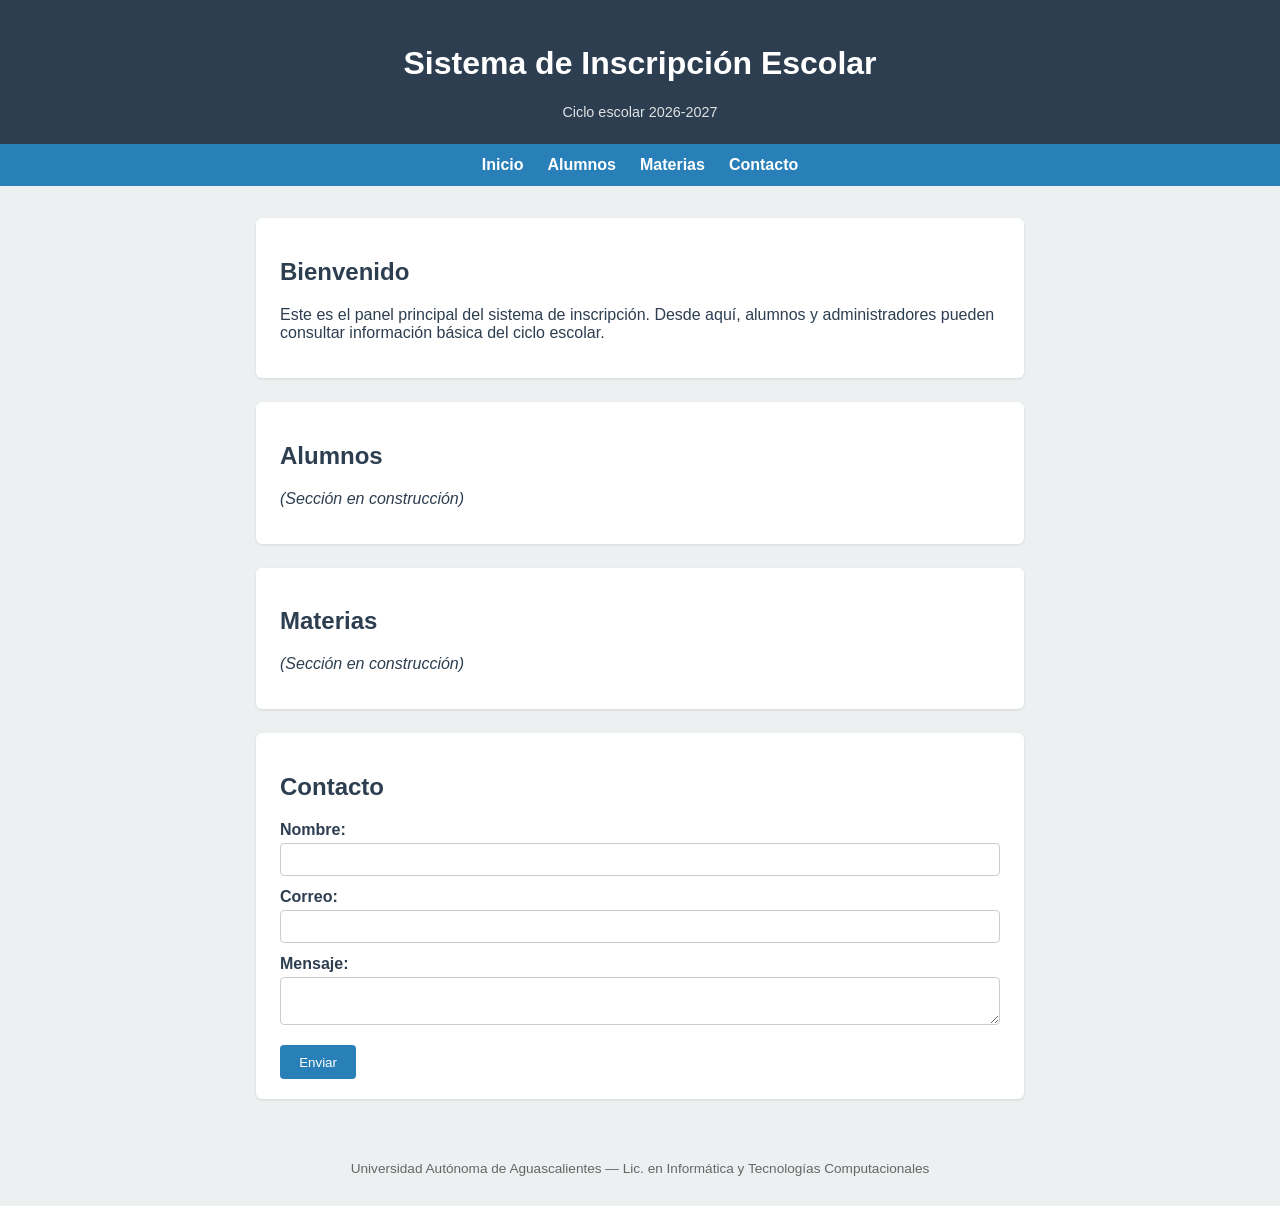
==== index.html @ aa394626 "Agrega archivos iniciales del proyecto de práctica" ====
<!DOCTYPE html>
<html lang="es">
<head>
  <meta charset="UTF-8">
  <title>Sistema de Inscripción Escolar</title>
  <link rel="stylesheet" href="style.css">
</head>
<body>

  <header>
    <h1>Sistema de Inscripción Escolar</h1>
    <p class="tagline">Ciclo escolar 2026-2027</p>
  </header>

  <nav>
    <a href="#inicio">Inicio</a>
    <a href="#alumnos">Alumnos</a>
    <a href="#materias">Materias</a>
    <a href="#contacto">Contacto</a>
  </nav>

  <main>

    <section id="inicio">
      <h2>Bienvenido</h2>
      <p>Este es el panel principal del sistema de inscripción. Desde aquí, alumnos y administradores pueden consultar información básica del ciclo escolar.</p>
    </section>

    <section id="alumnos">
      <h2>Alumnos</h2>
      <!-- TODO (rama feature-alumnos): agregar aquí una tabla simple con columnas Nombre / Matrícula / Semestre -->
      <p><em>(Sección en construcción)</em></p>
    </section>

    <section id="materias">
      <h2>Materias</h2>
      <!-- TODO (rama feature-materias): agregar aquí una lista de al menos 4 materias con su clave -->
      <p><em>(Sección en construcción)</em></p>
    </section>

    <section id="contacto">
      <h2>Contacto</h2>
      <form id="form-contacto">
        <label for="nombre">Nombre:</label>
        <input type="text" id="nombre" name="nombre">

        <label for="correo">Correo:</label>
        <input type="email" id="correo" name="correo">

        <label for="mensaje">Mensaje:</label>
        <textarea id="mensaje" name="mensaje"></textarea>

        <button type="submit">Enviar</button>
      </form>
      <!-- TODO (rama feature-validacion): la validación del formulario vive en script.js -->
    </section>

  </main>

  <footer>
    <p>Universidad Autónoma de Aguascalientes &mdash; Lic. en Informática y Tecnologías Computacionales</p>
  </footer>

  <script src="script.js"></script>
</body>
</html>
---- style.css ----
/* Estilos base del Sistema de Inscripción Escolar
   TODO (rama feature-estilo): ajustar la paleta de colores de este archivo
   (variables :root abajo) sin romper el resto del diseño. */

:root {
  --color-primario: #2c3e50;
  --color-secundario: #ecf0f1;
  --color-acento: #2980b9;
  --color-texto: #2c3e50;
}

* {
  box-sizing: border-box;
}

body {
  font-family: Arial, Helvetica, sans-serif;
  margin: 0;
  color: var(--color-texto);
  background-color: var(--color-secundario);
}

header {
  background-color: var(--color-primario);
  color: white;
  padding: 1.5rem;
  text-align: center;
}

header .tagline {
  margin: 0.25rem 0 0;
  font-size: 0.9rem;
  opacity: 0.85;
}

nav {
  background-color: var(--color-acento);
  display: flex;
  justify-content: center;
  gap: 1.5rem;
  padding: 0.75rem;
}

nav a {
  color: white;
  text-decoration: none;
  font-weight: bold;
}

nav a:hover {
  text-decoration: underline;
}

main {
  max-width: 800px;
  margin: 2rem auto;
  padding: 0 1rem;
}

section {
  background: white;
  border-radius: 6px;
  padding: 1.25rem 1.5rem;
  margin-bottom: 1.5rem;
  box-shadow: 0 1px 3px rgba(0,0,0,0.1);
}

form label {
  display: block;
  margin-top: 0.75rem;
  font-weight: bold;
}

form input, form textarea {
  width: 100%;
  padding: 0.5rem;
  margin-top: 0.25rem;
  border: 1px solid #ccc;
  border-radius: 4px;
}

form button {
  margin-top: 1rem;
  background-color: var(--color-acento);
  color: white;
  border: none;
  padding: 0.6rem 1.2rem;
  border-radius: 4px;
  cursor: pointer;
}

footer {
  text-align: center;
  padding: 1rem;
  font-size: 0.85rem;
  color: #666;
}
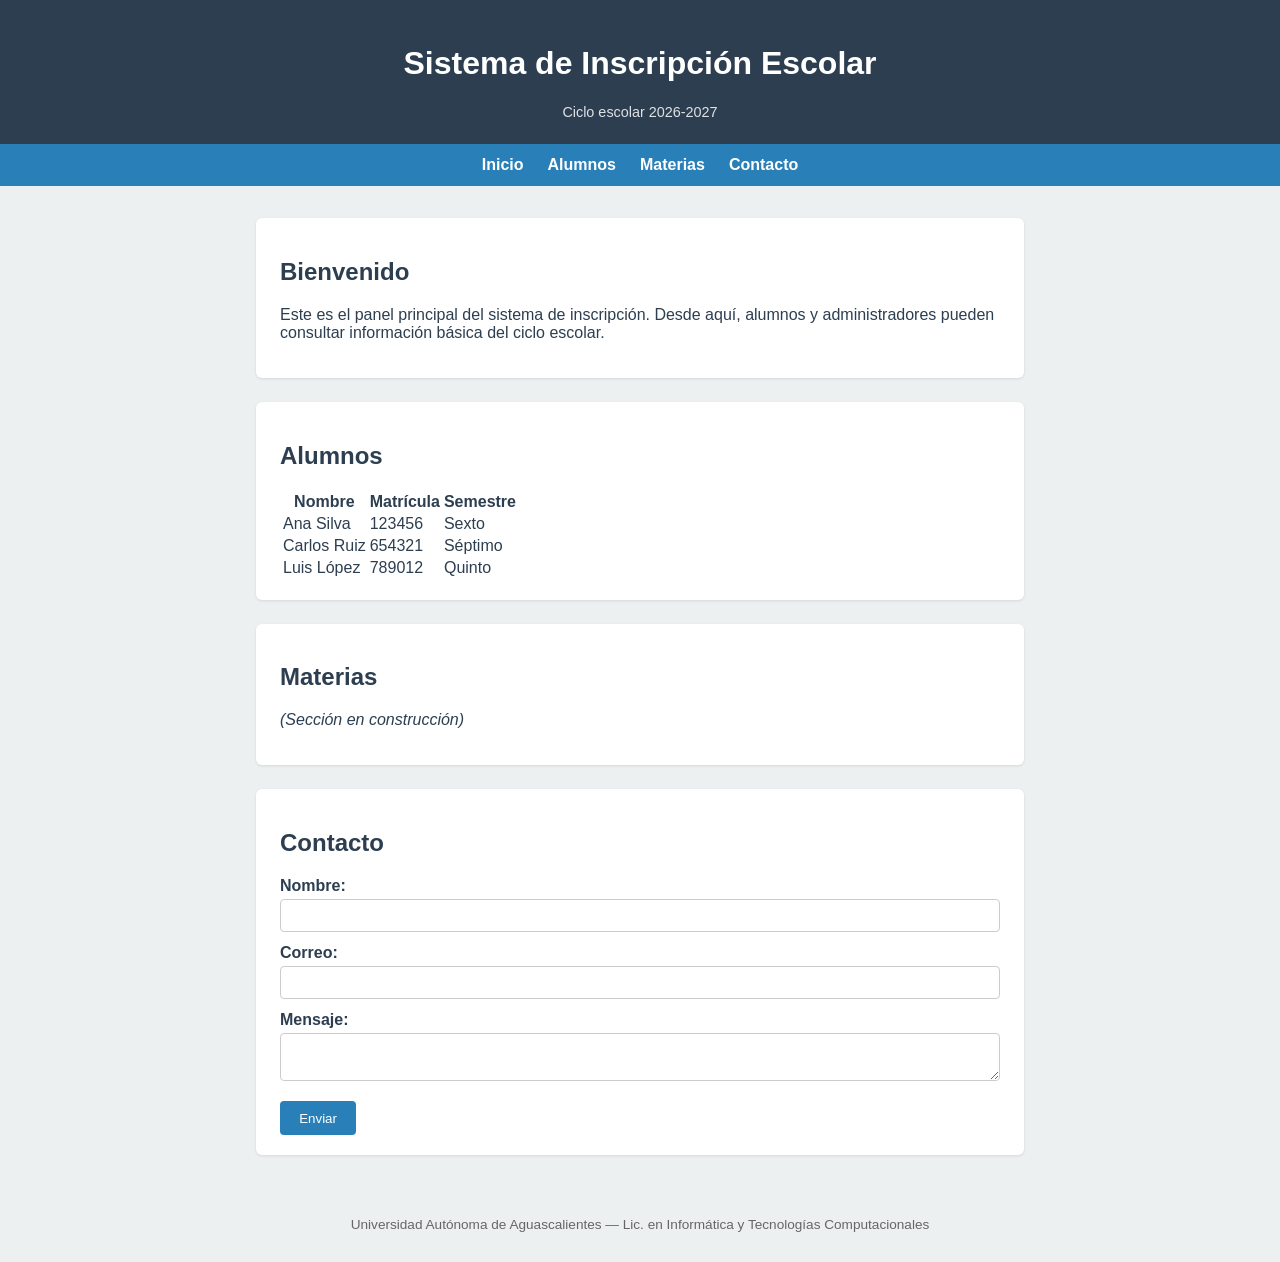
==== commit 6f0ad616: "Agrega tabla de alumnos de ejemplo" ====
--- a/index.html
+++ b/index.html
@@ -1,10 +1,12 @@
 <!DOCTYPE html>
 <html lang="es">
+
 <head>
   <meta charset="UTF-8">
   <title>Sistema de Inscripción Escolar</title>
   <link rel="stylesheet" href="style.css">
 </head>
+
 <body>
 
   <header>
@@ -23,13 +25,35 @@
 
     <section id="inicio">
       <h2>Bienvenido</h2>
-      <p>Este es el panel principal del sistema de inscripción. Desde aquí, alumnos y administradores pueden consultar información básica del ciclo escolar.</p>
+      <p>Este es el panel principal del sistema de inscripción. Desde aquí, alumnos y administradores pueden consultar
+        información básica del ciclo escolar.</p>
     </section>
 
     <section id="alumnos">
       <h2>Alumnos</h2>
       <!-- TODO (rama feature-alumnos): agregar aquí una tabla simple con columnas Nombre / Matrícula / Semestre -->
-      <p><em>(Sección en construcción)</em></p>
+      <table>
+        <tr>
+          <th>Nombre</th>
+          <th>Matrícula</th>
+          <th>Semestre</th>
+        </tr>
+        <tr>
+          <td>Ana Silva</td>
+          <td>123456</td>
+          <td>Sexto</td>
+        </tr>
+        <tr>
+          <td>Carlos Ruiz</td>
+          <td>654321</td>
+          <td>Séptimo</td>
+        </tr>
+        <tr>
+          <td>Luis López</td>
+          <td>789012</td>
+          <td>Quinto</td>
+        </tr>
+      </table>
     </section>
 
     <section id="materias">
@@ -63,4 +87,5 @@
 
   <script src="script.js"></script>
 </body>
-</html>
+
+</html>
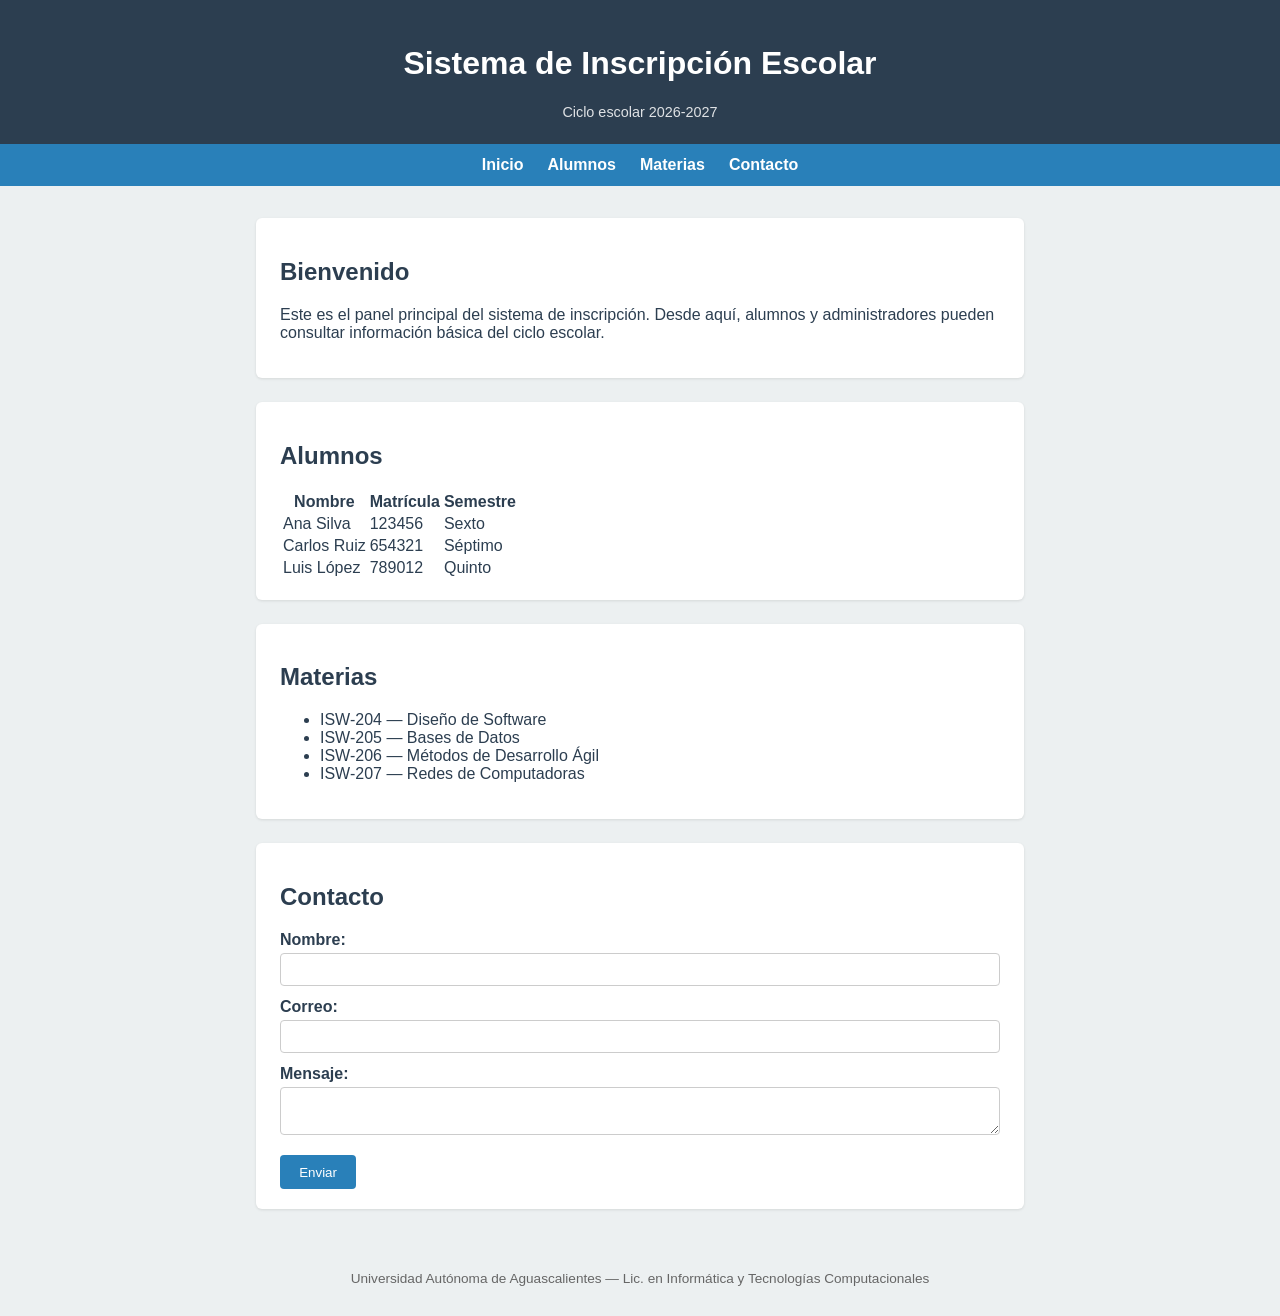
==== commit 3edf6e0e: "Agrega lista de materias de ejemplo" ====
--- a/index.html
+++ b/index.html
@@ -59,7 +59,12 @@
     <section id="materias">
       <h2>Materias</h2>
       <!-- TODO (rama feature-materias): agregar aquí una lista de al menos 4 materias con su clave -->
-      <p><em>(Sección en construcción)</em></p>
+      <ul>
+        <li>ISW-204 — Diseño de Software</li>
+        <li>ISW-205 — Bases de Datos</li>
+        <li>ISW-206 — Métodos de Desarrollo Ágil</li>
+        <li>ISW-207 — Redes de Computadoras</li>
+      </ul>
     </section>
 
     <section id="contacto">
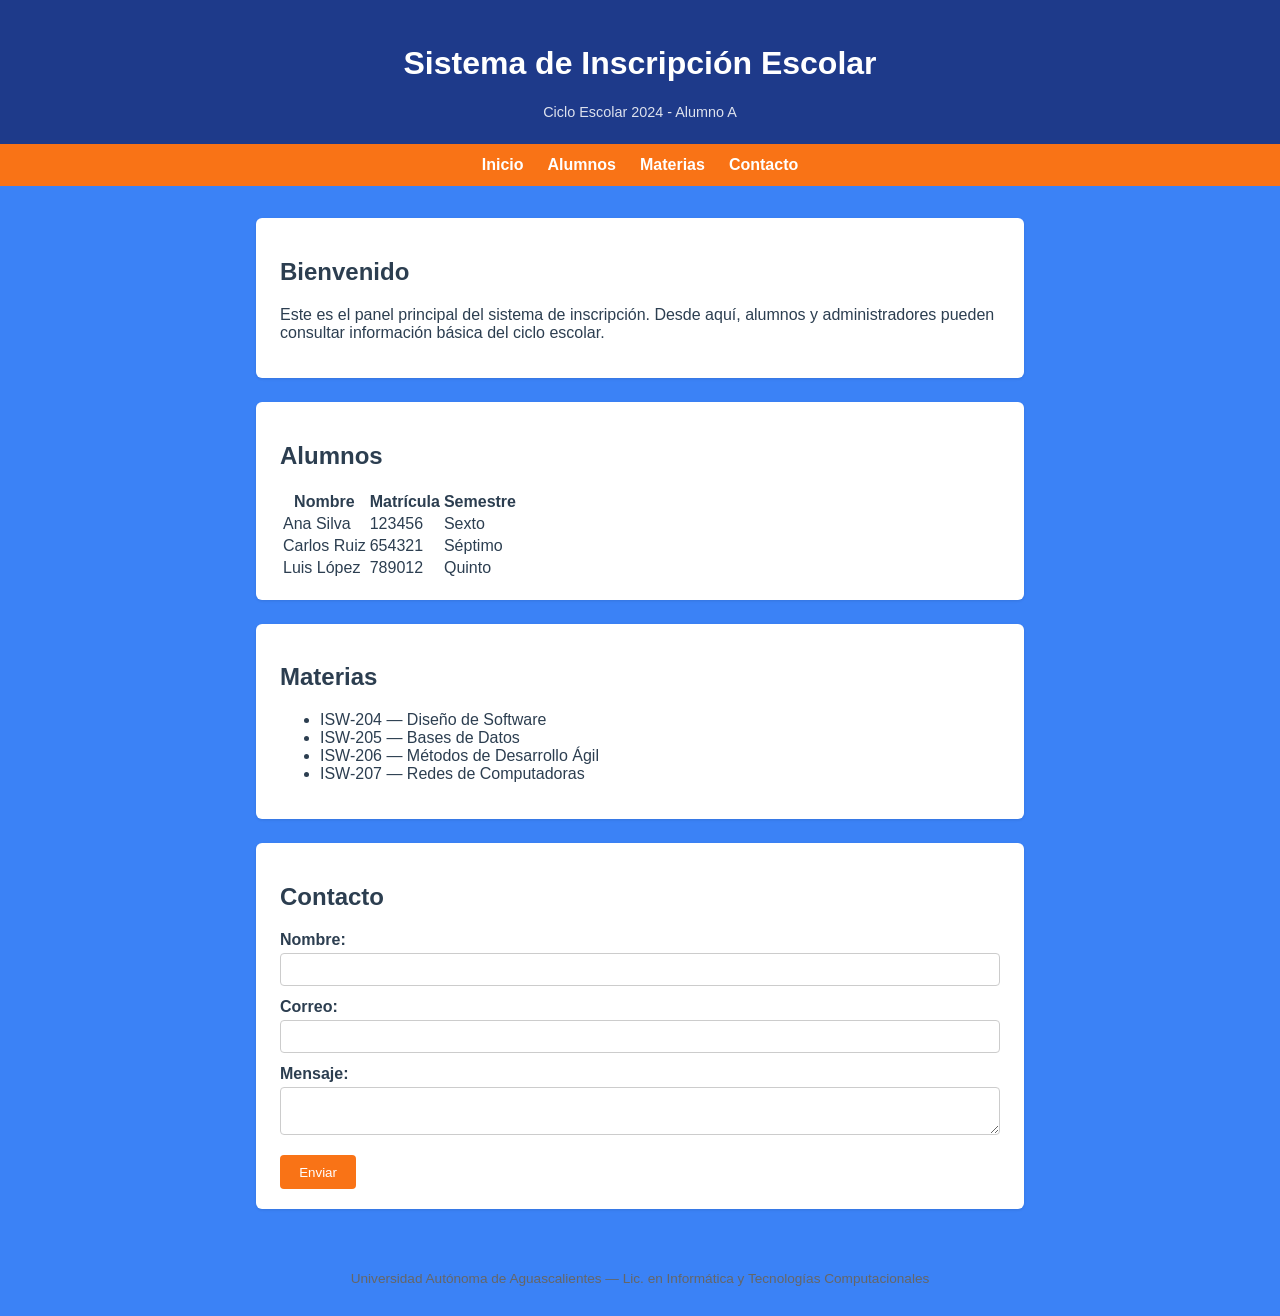
==== commit c555b329: "Actualiza texto del ciclo escolar - Alumno A" ====
--- a/index.html
+++ b/index.html
@@ -11,7 +11,7 @@
 
   <header>
     <h1>Sistema de Inscripción Escolar</h1>
-    <p class="tagline">Ciclo escolar 2026-2027</p>
+    <p class="tagline">Ciclo Escolar 2024 - Alumno A</p>
   </header>
 
   <nav>
--- a/style.css
+++ b/style.css
@@ -3,9 +3,9 @@
    (variables :root abajo) sin romper el resto del diseño. */
 
 :root {
-  --color-primario: #2c3e50;
-  --color-secundario: #ecf0f1;
-  --color-acento: #2980b9;
+  --color-primario: #1E3A8A; /* Azul oscuro */
+  --color-secundario: #3B82F6; /* Azul claro */
+  --color-acento: #F97316; /* Naranja */
   --color-texto: #2c3e50;
 }
 
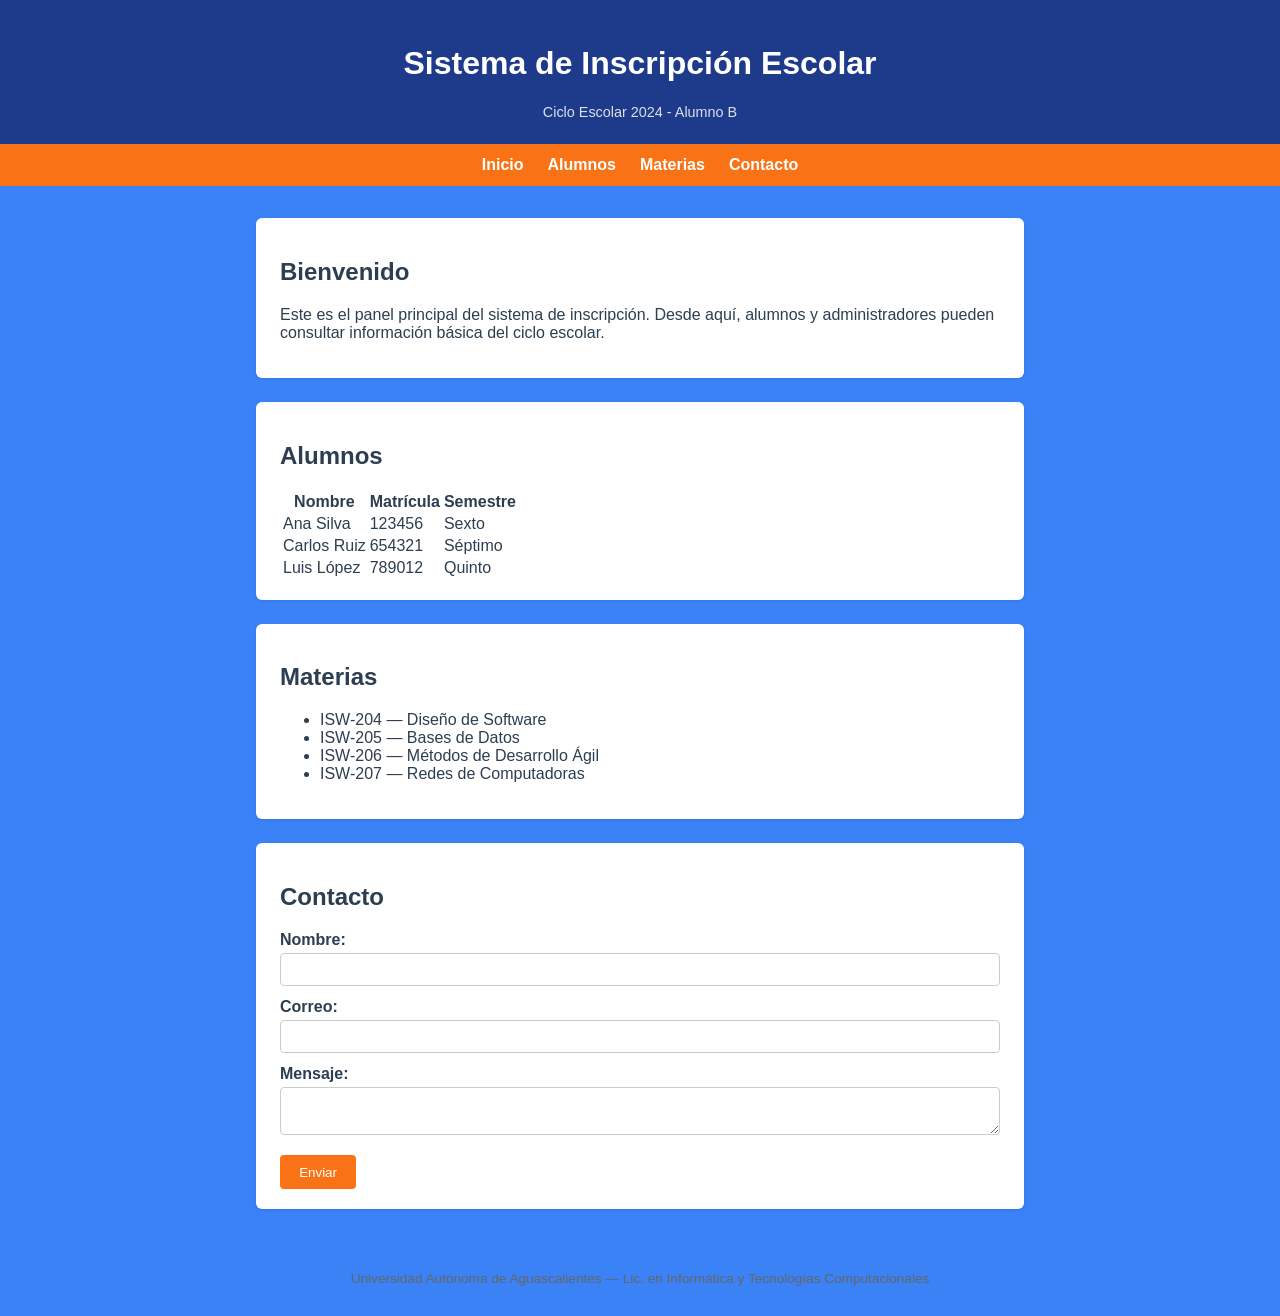
==== commit 037c7624: "Actualiza texto del ciclo escolar - Alumno B" ====
--- a/index.html
+++ b/index.html
@@ -11,7 +11,7 @@
 
   <header>
     <h1>Sistema de Inscripción Escolar</h1>
-    <p class="tagline">Ciclo Escolar 2024 - Alumno A</p>
+    <p class="tagline">Ciclo Escolar 2024 - Alumno B</p>
   </header>
 
   <nav>
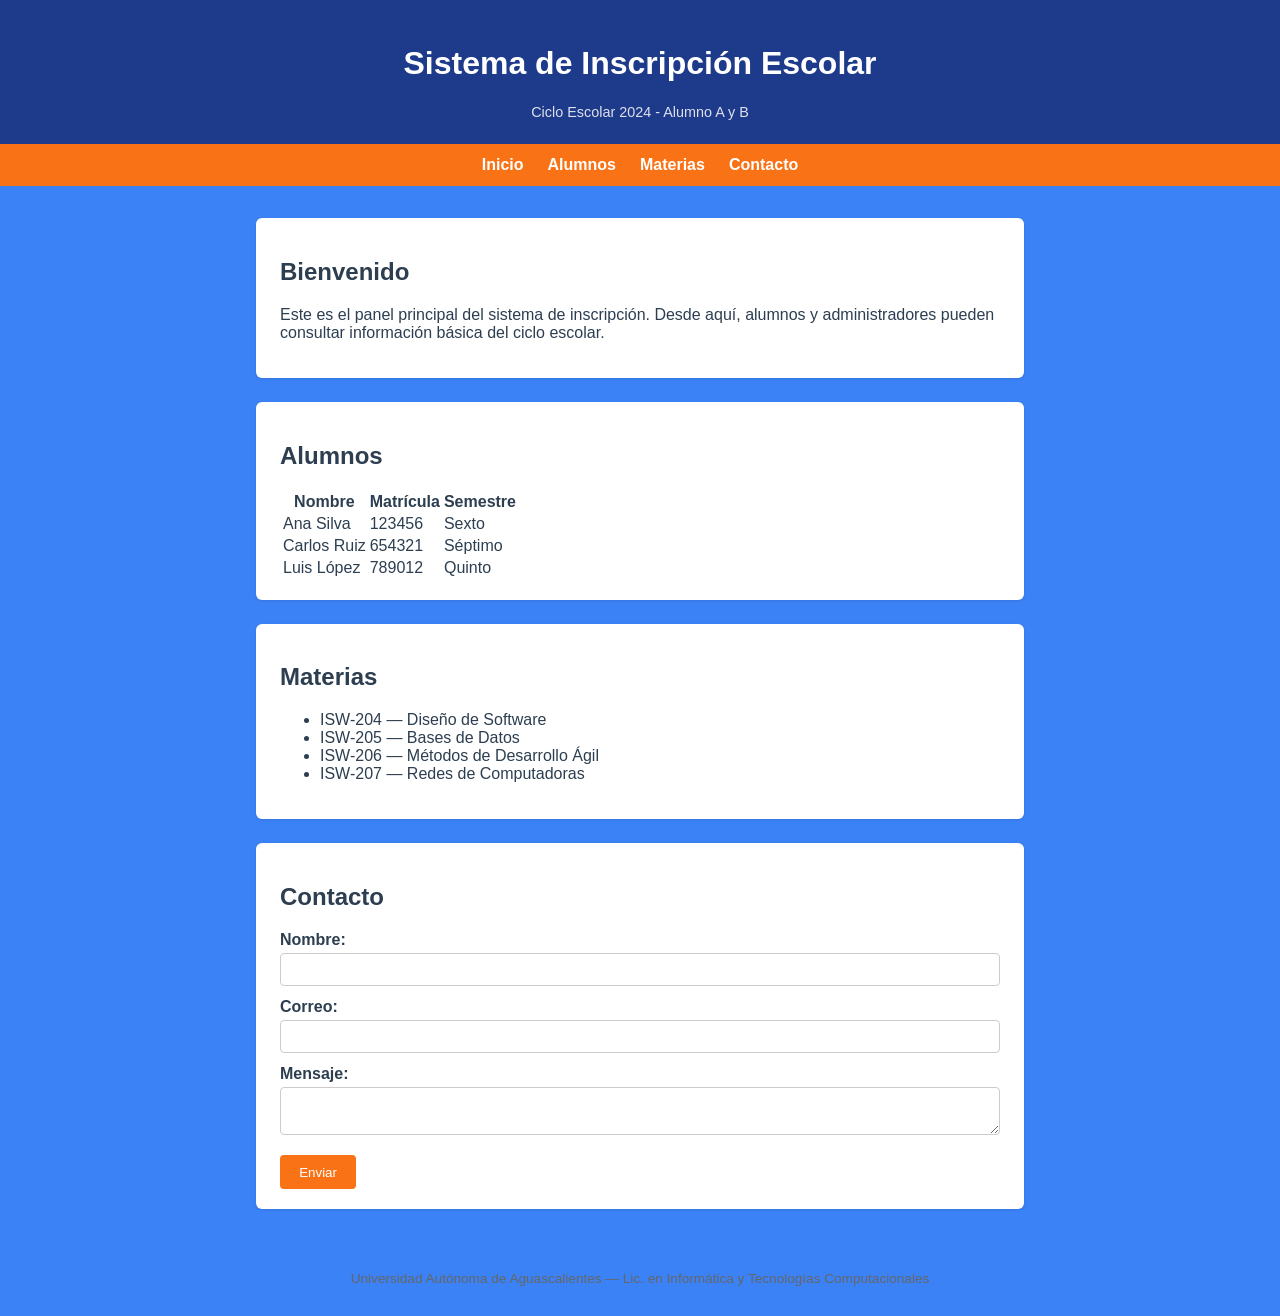
==== commit 7d9c5f40: "Merge branch 'main' into conflicto-b" ====
--- a/index.html
+++ b/index.html
@@ -9,9 +9,9 @@
 
 <body>
 
-  <header>
+<header>
     <h1>Sistema de Inscripción Escolar</h1>
-    <p class="tagline">Ciclo Escolar 2024 - Alumno B</p>
+    <p class="tagline">Ciclo Escolar 2024 - Alumno A y B</p>
   </header>
 
   <nav>
